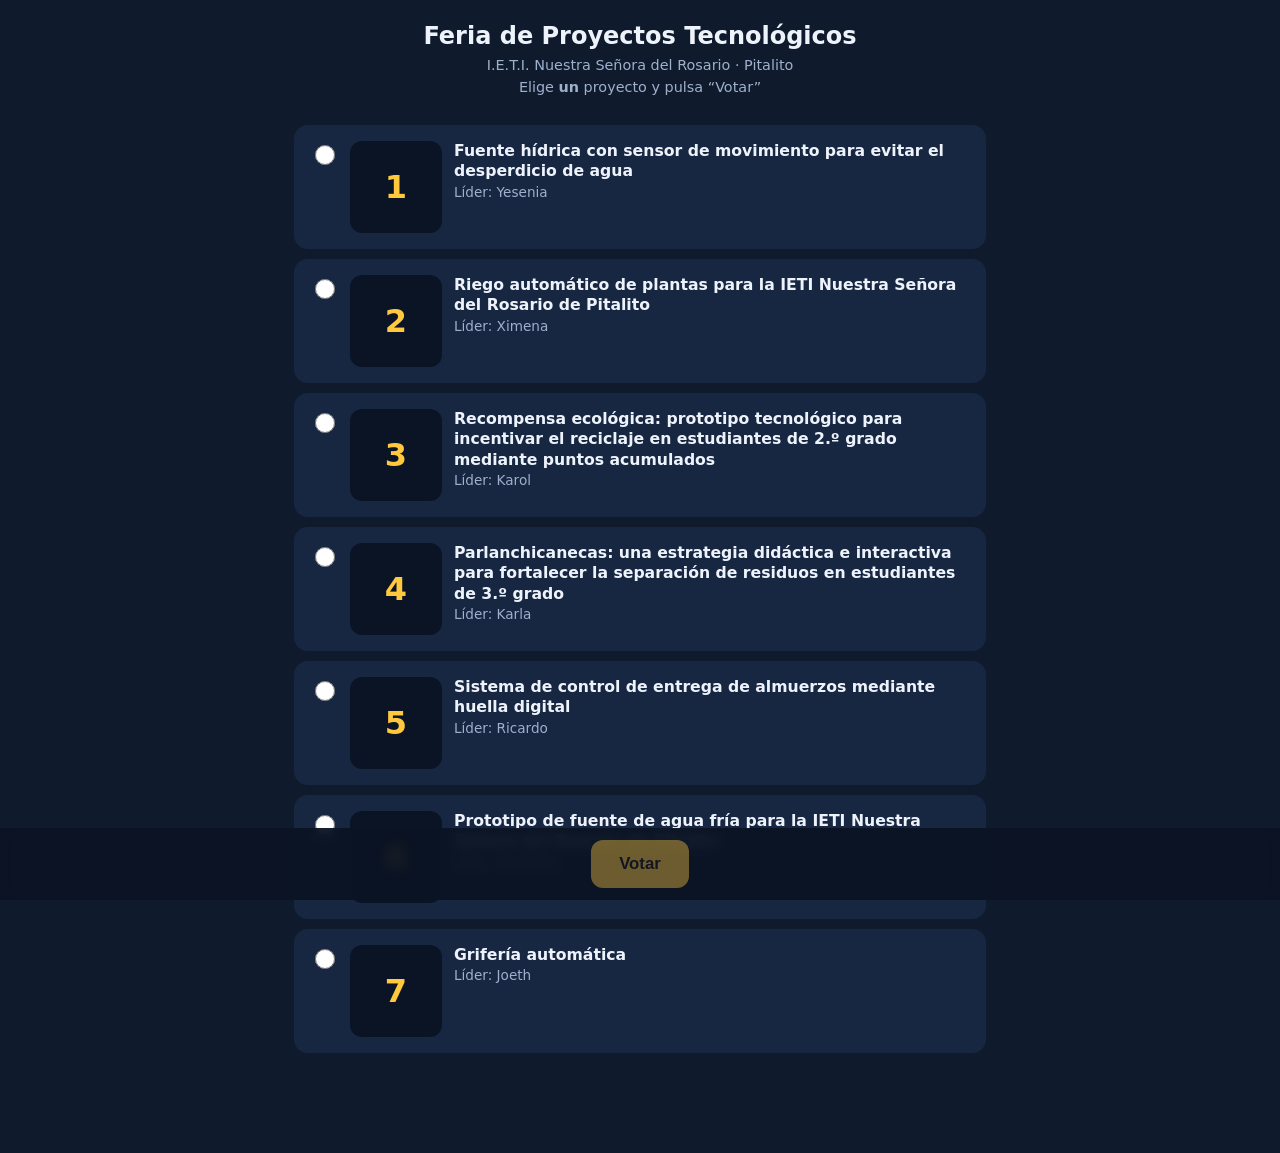
==== index.html @ 3e76fb63 "Create index.html" ====
<!DOCTYPE html>
<html lang="es"><head><meta charset="utf-8">
<meta name="viewport" content="width=device-width,initial-scale=1">
<title>Vota por tu proyecto favorito</title>
<link rel="stylesheet" href="style.css"></head>
<body>
<div id="demo" class="demo" hidden>MODO DEMO: configura Firebase en config.js para que los votos se compartan</div>
<header><h1 id="t"></h1><p id="i"></p><p>Elige <b>un</b> proyecto y pulsa “Votar”</p></header>
<main id="m"></main>
<div class="bar" id="bar"><button id="b" disabled>Votar</button></div>
<script src="config.js"></script><script src="common.js"></script>
<script>
document.getElementById("t").textContent = C.TITULO;
document.getElementById("i").textContent = C.INSTITUCION;
if (DEMO) document.getElementById("demo").hidden = false;
const m = document.getElementById("m"), b = document.getElementById("b");
let sel = null;

function yaVoto() {
m.innerHTML = '<div class="msg"><h2>¡Gracias por votar! 🎉</h2><p>Tu voto ya quedó registrado en este dispositivo.</p></div>';
document.getElementById("bar").hidden = true;
}
if (localStorage.getItem("voto_ok")) yaVoto();
else {
C.PROYECTOS.forEach(p => {
const l = document.createElement("label");
l.className = "card";
l.innerHTML = '<input type="radio" name="p" value="' + p.id + '"><div><b></b><span></span></div>';
const f = crearFoto(p, "ph");
f.onclick = e => { if (f.tagName === "IMG") { e.preventDefault(); ampliar(p.foto); } };
l.insertBefore(f, l.children[1]);
l.querySelector("b").textContent = p.nombre;
l.querySelector("span").textContent = "Líder: " + p.lider;
l.querySelector("input").onchange = () => {
sel = p.id; b.disabled = false;
document.querySelectorAll(".card").forEach(c => c.classList.remove("sel"));
l.classList.add("sel");
};
m.appendChild(l);
});
b.onclick = async () => {
if (!sel) return;
b.disabled = true; b.textContent = "Enviando…";
try { await enviarVoto(sel); localStorage.setItem("voto_ok", sel); yaVoto(); }
catch (e) { alert("No se pudo enviar. Revisa tu internet e intenta otra vez."); b.disabled = false; b.textContent = "Votar"; }
};
}
</script></body></html>
---- style.css ----
:root{--bg:#0f1b2d;--card:#172742;--ac:#ffc83d;--ac2:#3ddc97;--tx:#eef3fb;--mu:#9fb0cc}
*{box-sizing:border-box}
body{margin:0;font-family:system-ui,Segoe UI,Roboto,sans-serif;background:var(--bg);color:var(--tx);min-height:100vh}
header{padding:22px 16px 10px;text-align:center}
header h1{margin:0;font-size:1.5rem;line-height:1.2}
header p{margin:6px 0 0;color:var(--mu);font-size:.9rem}
main{max-width:720px;margin:0 auto;padding:10px 14px 90px}
.card{display:flex;gap:12px;align-items:flex-start;background:var(--card);border:2px solid transparent;border-radius:14px;padding:14px;margin:10px 0;cursor:pointer;transition:.15s}
.card:hover{border-color:#2f4673}
.card.sel{border-color:var(--ac);background:#1d3157}
.card input{margin-top:4px;accent-color:var(--ac);width:20px;height:20px;flex:none}
.card b{display:block;font-size:.98rem;line-height:1.3}
.card span{color:var(--mu);font-size:.85rem}
.bar{position:fixed;left:0;right:0;bottom:0;padding:12px;background:#0b1424ee;backdrop-filter:blur(6px);text-align:center}
button,.btn{background:var(--ac);color:#1a1a1a;border:0;border-radius:12px;padding:14px 28px;font-size:1.05rem;font-weight:700;cursor:pointer;text-decoration:none;display:inline-block}
button:disabled{opacity:.4;cursor:not-allowed}
.msg{text-align:center;padding:40px 16px}
.msg h2{color:var(--ac2);font-size:1.8rem}
.demo{background:#5a3b00;color:#ffd98a;text-align:center;padding:6px;font-size:.8rem}
.row{background:var(--card);border-radius:14px;padding:14px;margin:10px 0}
.row.top{border:2px solid var(--ac)}
.row .h{display:flex;justify-content:space-between;gap:10px;font-weight:600;align-items:center}
.row .h .n{display:flex;gap:10px;align-items:center}
.track{height:14px;background:#0b1424;border-radius:8px;margin-top:10px;overflow:hidden}
.fill{height:100%;background:linear-gradient(90deg,#3d8bff,var(--ac2));width:0;transition:width .6s}
.top .fill{background:linear-gradient(90deg,#ff9f1c,var(--ac))}
.sub{color:var(--mu);font-size:.85rem;margin-top:4px}
.big{font-size:1.3rem;font-weight:800}
.qrbox{background:#fff;padding:16px;border-radius:14px;display:inline-block;margin:16px 0}
input[type=text]{width:100%;padding:12px;border-radius:10px;border:1px solid #2f4673;background:#0b1424;color:var(--tx);font-size:1rem}
.ph{width:92px;height:92px;border-radius:12px;object-fit:cover;flex:none;background:#0b1424}
.ph.nofoto{display:flex;align-items:center;justify-content:center;font-size:2rem;font-weight:800;color:var(--ac)}
.th{width:48px;height:48px;border-radius:10px;object-fit:cover;flex:none;background:#0b1424}
.th.nofoto{display:flex;align-items:center;justify-content:center;font-weight:800;color:var(--ac)}
.lb{position:fixed;inset:0;background:#000d;display:flex;align-items:center;justify-content:center;z-index:99;padding:12px}
.lb img{max-width:100%;max-height:100%;border-radius:12px}
@media print{body{background:#fff;color:#000}.noprint{display:none}}
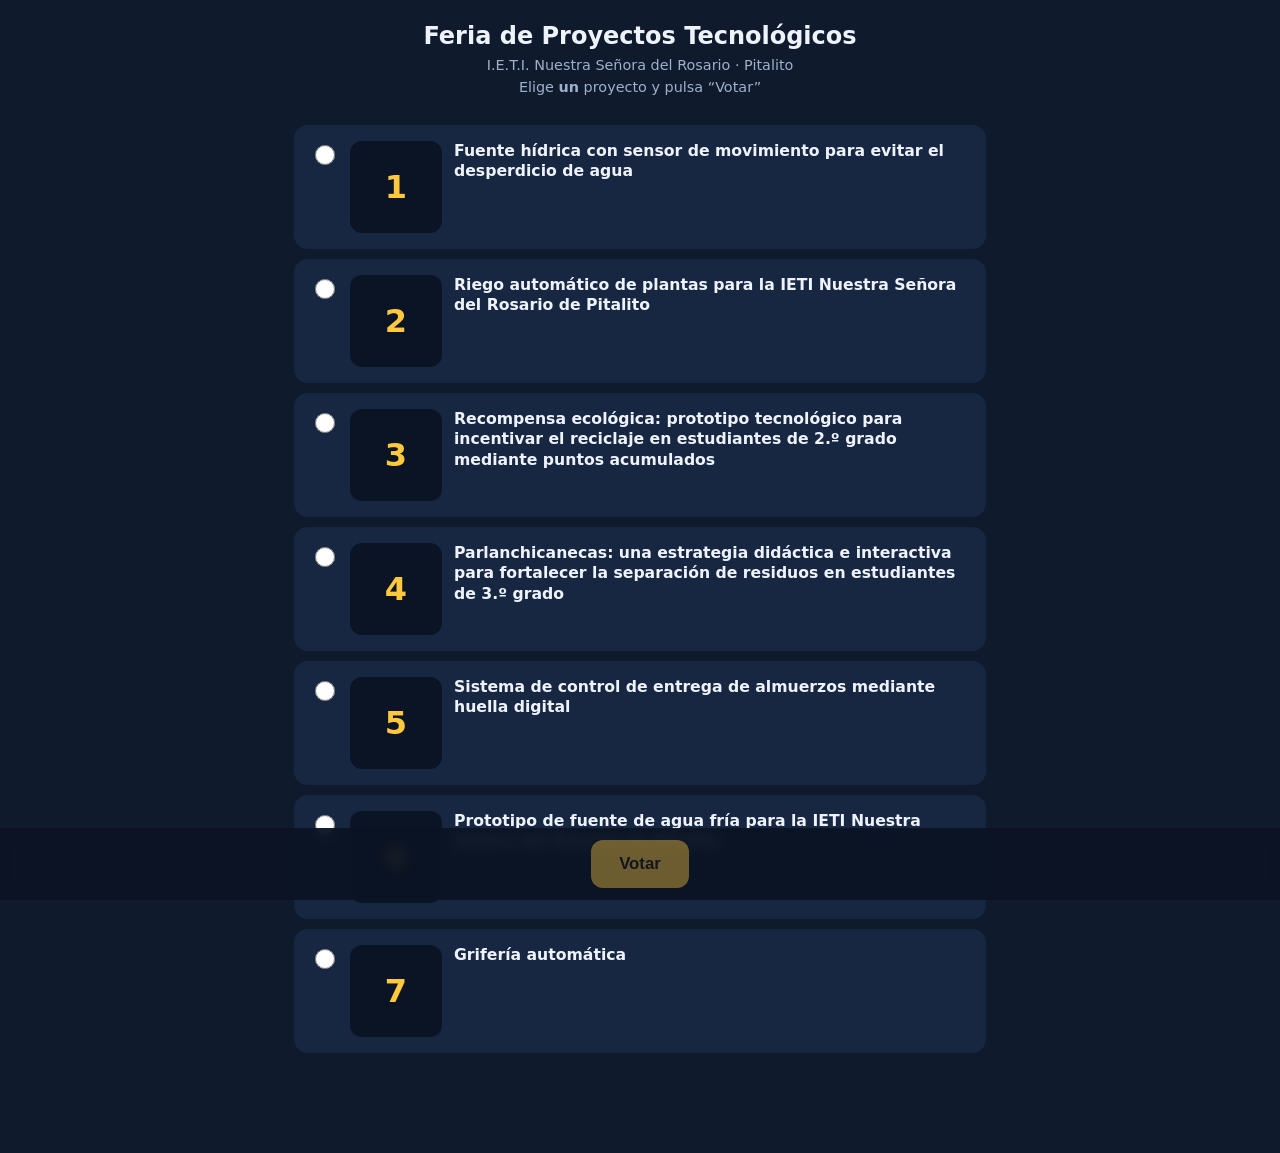
==== commit 15b2e4e7: "Update index.html" ====
--- a/index.html
+++ b/index.html
@@ -30,7 +30,7 @@
 f.onclick = e => { if (f.tagName === "IMG") { e.preventDefault(); ampliar(p.foto); } };
 l.insertBefore(f, l.children[1]);
 l.querySelector("b").textContent = p.nombre;
-l.querySelector("span").textContent = "Líder: " + p.lider;
+
 l.querySelector("input").onchange = () => {
 sel = p.id; b.disabled = false;
 document.querySelectorAll(".card").forEach(c => c.classList.remove("sel"));
